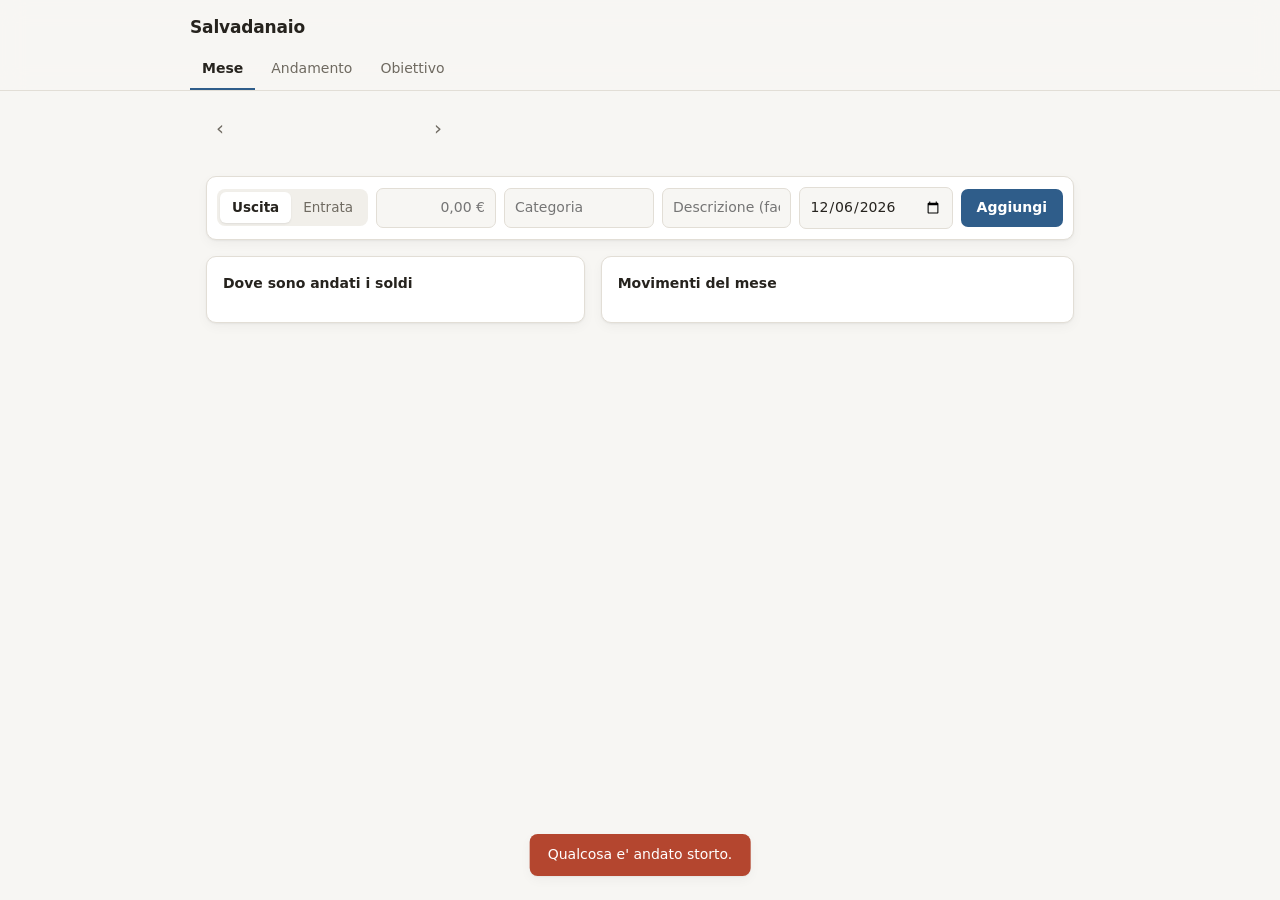
==== public/index.html @ 06306566 "Prima versione del Salvadanaio Entrate e uscite con categoria, riepilogo del mese (entrate, uscite, " ====
<!DOCTYPE html>
<html lang="it">
<head>
<meta charset="utf-8">
<meta name="viewport" content="width=device-width, initial-scale=1">
<title>Salvadanaio</title>
<link rel="stylesheet" href="stile.css">
</head>
<body>

<header class="testata">
  <div class="testata-riga">
    <h1 class="marchio">Salvadanaio</h1>
    <span id="stato-salvataggio" class="stato-salvataggio" aria-live="polite"></span>
  </div>
  <nav class="schede" role="tablist">
    <button class="scheda attiva" data-vista="mese" role="tab">Mese</button>
    <button class="scheda" data-vista="andamento" role="tab">Andamento</button>
    <button class="scheda" data-vista="obiettivo" role="tab">Obiettivo</button>
  </nav>
</header>

<main>

  <!-- MESE -->
  <section id="vista-mese" class="vista">

    <div class="navigatore-mese">
      <button id="mese-prima" class="bottone-icona" title="Mese precedente" aria-label="Mese precedente">‹</button>
      <h2 id="mese-nome" class="mese-nome"></h2>
      <button id="mese-dopo" class="bottone-icona" title="Mese successivo" aria-label="Mese successivo">›</button>
      <button id="mese-oggi" class="bottone-leggero" hidden>Torna a questo mese</button>
    </div>

    <div id="suggerimento-stipendio" class="suggerimento" hidden></div>

    <div id="riquadri-mese" class="riquadri"></div>

    <form id="form-movimento" class="riquadro aggiunta" autocomplete="off">
      <div class="interruttore" role="radiogroup" aria-label="Tipo di movimento">
        <label><input type="radio" name="tipo" value="uscita" checked><span>Uscita</span></label>
        <label><input type="radio" name="tipo" value="entrata"><span>Entrata</span></label>
      </div>
      <input name="importo" class="campo-importo" placeholder="0,00 €" inputmode="decimal" required aria-label="Importo">
      <input name="categoria" class="campo-categoria" list="elenco-categorie" placeholder="Categoria" required maxlength="60" aria-label="Categoria">
      <datalist id="elenco-categorie"></datalist>
      <input name="descrizione" class="campo-largo" placeholder="Descrizione (facoltativa)" maxlength="300" aria-label="Descrizione">
      <input name="data" type="date" class="campo-data" required aria-label="Data">
      <button type="submit" class="bottone-primario" id="bottone-salva">Aggiungi</button>
      <button type="button" class="bottone-leggero" id="bottone-annulla" hidden>Annulla</button>
    </form>

    <div class="due-colonne">
      <section class="riquadro">
        <h3 class="titolo-riquadro">Dove sono andati i soldi</h3>
        <div id="uscite-categorie"></div>
      </section>
      <section class="riquadro">
        <h3 class="titolo-riquadro">Movimenti del mese</h3>
        <div id="elenco-movimenti"></div>
      </section>
    </div>
  </section>

  <!-- ANDAMENTO -->
  <section id="vista-andamento" class="vista" hidden>
    <section class="riquadro">
      <h3 class="titolo-riquadro">Quanto e' avanzato ogni mese</h3>
      <p class="spiegazione">Entrate meno uscite. Sotto la linea, i mesi in cui hai speso piu' di quanto e' entrato.</p>
      <div id="grafico-andamento" class="grafico"></div>
    </section>
    <section class="riquadro">
      <h3 class="titolo-riquadro">Mese per mese</h3>
      <div id="tabella-andamento"></div>
    </section>
  </section>

  <!-- OBIETTIVO -->
  <section id="vista-obiettivo" class="vista" hidden>

    <section class="riquadro">
      <h3 class="titolo-riquadro">Quanto mettere da parte ogni mese</h3>
      <p class="spiegazione">Una percentuale di quello che entra. Nella vista Mese vedrai se ci sei arrivato.</p>
      <form id="form-percentuale" class="riga-modulo">
        <label class="etichetta-in-linea">
          <input name="percentuale" type="number" min="1" max="100" step="0.5" placeholder="20" class="campo-corto"> %
        </label>
        <button type="submit" class="bottone-primario">Salva</button>
        <button type="button" id="percentuale-togli" class="bottone-leggero" hidden>Togli</button>
      </form>
    </section>

    <section class="riquadro">
      <h3 class="titolo-riquadro">Un traguardo</h3>
      <div id="progresso-obiettivo"></div>
      <form id="form-obiettivo" class="modulo-obiettivo" autocomplete="off">
        <label>Per cosa<input name="nome" maxlength="100" placeholder="Fondo per gli imprevisti"></label>
        <label>Quanto<input name="importo" inputmode="decimal" placeholder="5.000,00 €" required></label>
        <label>Entro, se vuoi<input name="entro" type="date"></label>
        <label>Conta da<input name="da" type="date" required></label>
        <label>Gia' da parte quel giorno<input name="partenza" inputmode="decimal" placeholder="0,00 €"></label>
        <div class="azioni-obiettivo">
          <button type="submit" class="bottone-primario">Salva il traguardo</button>
          <button type="button" id="obiettivo-togli" class="bottone-leggero" hidden>Togli il traguardo</button>
        </div>
      </form>
      <p class="spiegazione piccola">"Conta da" e' il giorno da cui parti; "Gia' da parte" e' quello che avevi quel giorno.
        Da li' in poi si aggiunge da solo quello che avanza ogni mese.</p>
    </section>
  </section>

</main>

<div id="suggerimento-grafico" class="suggerimento-grafico" hidden></div>
<div id="avviso" class="avviso" hidden></div>

<script src="conti.js"></script>
<script src="app.js"></script>
</body>
</html>
---- public/stile.css ----
/* Salvadanaio - foglio di stile.
   Stessa famiglia del Taccuino; cambia il colore d'accento, cosi' con le due
   finestre aperte si capisce subito quale delle due stai guardando. */

:root {
  --sfondo: #f7f6f3;
  --superficie: #ffffff;
  --superficie-2: #f1efea;
  --bordo: #e2ded6;
  --testo: #26231e;
  --testo-tenue: #6f6a61;
  --accento: #2f5d8a;
  --accento-tenue: #e5edf5;
  /* Verde e rosso sono riservati ai soldi: avanzati o mancanti. */
  --positivo: #2f7d57;
  --positivo-tenue: #e3f1ea;
  --negativo: #b4462f;
  --negativo-tenue: #fbeae6;
  --barra: #6f8fb0;
  --griglia: #ebe8e2;
  --ombra: 0 1px 2px rgba(0,0,0,.05), 0 4px 12px rgba(0,0,0,.04);
  --raggio: 10px;
}

@media (prefers-color-scheme: dark) {
  :root {
    --sfondo: #16171a;
    --superficie: #1e2024;
    --superficie-2: #26292e;
    --bordo: #33373d;
    --testo: #e6e4e0;
    --testo-tenue: #9a968f;
    --accento: #7fa9d4;
    --accento-tenue: #223040;
    --positivo: #5fb98d;
    --positivo-tenue: #1f342a;
    --negativo: #e08370;
    --negativo-tenue: #3a2622;
    --barra: #7f9dbd;
    --griglia: #2a2d32;
    --ombra: 0 1px 2px rgba(0,0,0,.3), 0 4px 12px rgba(0,0,0,.25);
  }
}

* { box-sizing: border-box; }

/* Un elemento nascosto resta nascosto, qualunque "display" abbia sotto. */
[hidden] { display: none !important; }

body {
  margin: 0;
  background: var(--sfondo);
  color: var(--testo);
  font: 15px/1.55 -apple-system, BlinkMacSystemFont, "Segoe UI", system-ui, sans-serif;
  -webkit-font-smoothing: antialiased;
}

.numero { font-variant-numeric: tabular-nums; white-space: nowrap; }
.positivo { color: var(--positivo); }
.negativo { color: var(--negativo); }

/* ---------- testata ---------- */

.testata {
  position: sticky; top: 0; z-index: 20;
  background: color-mix(in srgb, var(--sfondo) 88%, transparent);
  backdrop-filter: blur(12px);
  border-bottom: 1px solid var(--bordo);
  padding: 14px 16px 0;
}

.testata-riga {
  display: flex; align-items: center; gap: 14px;
  max-width: 900px; margin: 0 auto;
}

.marchio { font-size: 17px; font-weight: 650; margin: 0; letter-spacing: -.01em; flex: 1; }

.stato-salvataggio {
  font-size: 12px; color: var(--testo-tenue); min-width: 62px; text-align: right;
  opacity: 0; transition: opacity .25s;
}
.stato-salvataggio.visibile { opacity: 1; }

.schede { display: flex; gap: 4px; max-width: 900px; margin: 10px auto 0; }

.scheda {
  border: 0; background: none; cursor: pointer;
  padding: 8px 12px; border-radius: 8px 8px 0 0;
  font: inherit; font-size: 14px; color: var(--testo-tenue);
  border-bottom: 2px solid transparent;
}
.scheda:hover { color: var(--testo); }
.scheda.attiva { color: var(--testo); font-weight: 600; border-bottom-color: var(--accento); }

/* ---------- struttura ---------- */

main { max-width: 900px; margin: 0 auto; padding: 20px 16px 80px; }

.riquadro {
  background: var(--superficie);
  border: 1px solid var(--bordo);
  border-radius: var(--raggio);
  box-shadow: var(--ombra);
  padding: 16px;
  margin-bottom: 16px;
}

.titolo-riquadro { font-size: 14px; font-weight: 600; margin: 0 0 12px; }
.spiegazione { font-size: 13px; color: var(--testo-tenue); margin: -6px 0 14px; }
.spiegazione.piccola { margin: 12px 0 0; font-size: 12.5px; }

.due-colonne { display: grid; grid-template-columns: 1fr 1.25fr; gap: 16px; align-items: start; }
.due-colonne .riquadro { margin-bottom: 0; }

.vuoto { text-align: center; color: var(--testo-tenue); padding: 28px 12px; font-size: 14px; }

/* ---------- navigatore del mese ---------- */

.navigatore-mese { display: flex; align-items: center; gap: 6px; margin-bottom: 14px; }
.mese-nome { font-size: 20px; font-weight: 650; margin: 0 4px; letter-spacing: -.01em; min-width: 170px; text-align: center; }
.navigatore-mese .bottone-icona { font-size: 20px; padding: 2px 10px; }
.navigatore-mese .bottone-leggero { margin-left: 8px; }

/* ---------- riquadri numerici ---------- */

.riquadri { display: grid; grid-template-columns: repeat(4, 1fr); gap: 12px; margin-bottom: 16px; }

.tessera {
  background: var(--superficie); border: 1px solid var(--bordo);
  border-radius: var(--raggio); box-shadow: var(--ombra);
  padding: 12px 14px;
}
.tessera-etichetta { font-size: 12.5px; color: var(--testo-tenue); }
.tessera-valore { font-size: 22px; font-weight: 650; letter-spacing: -.01em; margin-top: 2px; }
.tessera-nota { font-size: 12px; color: var(--testo-tenue); margin-top: 2px; }
.tessera-nota.positivo { color: var(--positivo); }
.tessera-nota.negativo { color: var(--negativo); }

/* ---------- moduli ---------- */

.aggiunta { display: flex; gap: 8px; padding: 10px; flex-wrap: wrap; align-items: center; }

input, select {
  border: 1px solid var(--bordo); border-radius: 7px;
  padding: 8px 10px; font: inherit; font-size: 14px;
  background: var(--sfondo); color: var(--testo);
}
input:focus, select:focus { outline: 2px solid var(--accento); outline-offset: -1px; }

.campo-importo { width: 120px; text-align: right; font-variant-numeric: tabular-nums; }
.campo-categoria { width: 150px; }
.campo-largo { flex: 1; min-width: 120px; }
.campo-corto { width: 90px; }
.aggiunta.in-modifica { outline: 2px solid var(--accento); outline-offset: -1px; }

.interruttore { display: inline-flex; background: var(--superficie-2); border-radius: 8px; padding: 3px; }
.interruttore input { position: absolute; opacity: 0; pointer-events: none; }
.interruttore span {
  display: block; padding: 5px 12px; border-radius: 6px; cursor: pointer;
  font-size: 13.5px; color: var(--testo-tenue); user-select: none;
}
.interruttore input:checked + span { background: var(--superficie); color: var(--testo); font-weight: 600; box-shadow: 0 1px 2px rgba(0,0,0,.08); }
.interruttore input[value="entrata"]:checked + span { color: var(--positivo); }
.interruttore input:focus-visible + span { outline: 2px solid var(--accento); }

.bottone-primario {
  border: 0; border-radius: 7px; cursor: pointer;
  background: var(--accento); color: #fff;
  padding: 8px 16px; font: inherit; font-size: 14px; font-weight: 550;
}
@media (prefers-color-scheme: dark) { .bottone-primario { color: #10161d; } }
.bottone-primario:hover { filter: brightness(1.08); }

.bottone-leggero {
  border: 1px solid var(--bordo); background: var(--superficie); color: var(--testo);
  border-radius: 7px; padding: 7px 12px; font: inherit; font-size: 13.5px; cursor: pointer;
}
.bottone-leggero:hover { background: var(--superficie-2); }

.bottone-icona {
  border: 0; background: none; cursor: pointer;
  color: var(--testo-tenue); font: inherit; font-size: 12.5px;
  padding: 3px 7px; border-radius: 6px;
}
.bottone-icona:hover { background: var(--superficie-2); color: var(--testo); }
.bottone-icona.pericolo:hover { background: var(--negativo-tenue); color: var(--negativo); }

.riga-modulo { display: flex; gap: 8px; align-items: center; flex-wrap: wrap; }
.etichetta-in-linea { display: inline-flex; align-items: center; gap: 6px; font-size: 15px; }

.modulo-obiettivo { display: grid; grid-template-columns: repeat(auto-fit, minmax(150px, 1fr)); gap: 10px 12px; margin-top: 14px; }
.modulo-obiettivo label { display: flex; flex-direction: column; gap: 4px; font-size: 12.5px; color: var(--testo-tenue); white-space: nowrap; }
.azioni-obiettivo { grid-column: 1 / -1; display: flex; gap: 8px; }

/* ---------- suggerimento stipendio ---------- */

.suggerimento {
  display: flex; align-items: center; gap: 12px; flex-wrap: wrap;
  background: var(--accento-tenue); border-radius: var(--raggio);
  padding: 10px 14px; margin-bottom: 16px; font-size: 14px;
}
.suggerimento span { flex: 1; min-width: 200px; }

/* ---------- uscite per categoria ---------- */

.categoria-riga { display: grid; grid-template-columns: 1fr auto; gap: 2px 10px; margin-bottom: 10px; font-size: 13.5px; }
.categoria-nome { overflow: hidden; text-overflow: ellipsis; white-space: nowrap; }
.categoria-importo { text-align: right; }
.categoria-quota { color: var(--testo-tenue); font-size: 12px; margin-left: 6px; }
.categoria-barra { grid-column: 1 / -1; height: 6px; background: var(--superficie-2); border-radius: 3px; overflow: hidden; }
.categoria-barra div { height: 100%; background: var(--barra); border-radius: 3px; }

/* ---------- elenco movimenti ---------- */

.giorno { font-size: 12px; font-weight: 600; text-transform: uppercase; letter-spacing: .04em; color: var(--testo-tenue); margin: 14px 0 4px; }
.giorno:first-child { margin-top: 0; }

.movimento { display: flex; align-items: center; gap: 10px; padding: 6px 0; border-bottom: 1px solid var(--griglia); font-size: 14px; }
.movimento:last-child { border-bottom: 0; }
.movimento-testo { flex: 1; min-width: 0; }
.movimento-descrizione { overflow: hidden; text-overflow: ellipsis; white-space: nowrap; display: block; }
.movimento-categoria { font-size: 12px; color: var(--testo-tenue); }
.movimento-importo { font-weight: 600; }
.movimento .azioni { display: flex; opacity: .35; transition: opacity .15s; }
.movimento:hover .azioni, .movimento:focus-within .azioni { opacity: 1; }

/* ---------- grafico ---------- */

.grafico { position: relative; }
.grafico svg { display: block; width: 100%; height: auto; overflow: visible; }
.grafico .asse { font-size: 11px; fill: var(--testo-tenue); }
.grafico .linea-griglia { stroke: var(--griglia); stroke-width: 1; }
.grafico .linea-zero { stroke: var(--testo-tenue); stroke-width: 1; }
.grafico .barra-pos { fill: var(--positivo); }
.grafico .barra-neg { fill: var(--negativo); }
.grafico .bersaglio { fill: transparent; cursor: default; }
.grafico .colonna:hover .barra-pos, .grafico .colonna:hover .barra-neg { filter: brightness(1.15); }
.grafico .colonna:hover .sfondo-colonna { fill: var(--superficie-2); }
.grafico .sfondo-colonna { fill: transparent; }

.suggerimento-grafico {
  position: fixed; z-index: 40; pointer-events: none;
  background: var(--superficie); border: 1px solid var(--bordo); box-shadow: var(--ombra);
  border-radius: 8px; padding: 8px 10px; font-size: 12.5px; min-width: 170px;
}
.suggerimento-grafico strong { display: block; margin-bottom: 4px; font-size: 13px; }
.suggerimento-grafico .riga { display: flex; justify-content: space-between; gap: 14px; }
.suggerimento-grafico .riga span:first-child { color: var(--testo-tenue); }

/* ---------- tabella ---------- */

.tabella { width: 100%; border-collapse: collapse; font-size: 13.5px; }
.tabella th { text-align: right; font-weight: 600; font-size: 12px; color: var(--testo-tenue); padding: 6px 8px; border-bottom: 1px solid var(--bordo); }
.tabella th:first-child, .tabella td:first-child { text-align: left; }
.tabella td { text-align: right; padding: 7px 8px; border-bottom: 1px solid var(--griglia); }
.tabella tr.corrente td { color: var(--testo-tenue); }
.tabella tr.corrente td:first-child::after { content: " (in corso)"; font-size: 11.5px; }
.tabella tfoot td { font-weight: 600; border-bottom: 0; border-top: 1px solid var(--bordo); }
.tabella-contenitore { overflow-x: auto; }

/* ---------- obiettivo ---------- */

.progresso-titolo { display: flex; justify-content: space-between; align-items: baseline; gap: 10px; flex-wrap: wrap; }
.progresso-nome { font-size: 16px; font-weight: 600; }
.progresso-cifre { font-size: 14px; }
.progresso-barra { height: 12px; background: var(--superficie-2); border-radius: 6px; overflow: hidden; margin: 8px 0 10px; }
.progresso-barra div { height: 100%; background: var(--positivo); border-radius: 6px; min-width: 2px; }
.progresso-righe { margin: 0; padding: 0; list-style: none; font-size: 14px; }
.progresso-righe li { padding: 3px 0; }

/* ---------- avviso ---------- */

.avviso {
  position: fixed; left: 50%; bottom: 24px; transform: translateX(-50%);
  background: var(--negativo); color: #fff;
  padding: 10px 18px; border-radius: 8px; font-size: 14px;
  box-shadow: var(--ombra); z-index: 50; max-width: 90vw;
}

@media (max-width: 720px) {
  .riquadri { grid-template-columns: repeat(2, 1fr); }
  .due-colonne { grid-template-columns: 1fr; }
  .campo-importo, .campo-categoria { flex: 1; width: auto; min-width: 110px; }
  .aggiunta .bottone-primario { width: 100%; }
  .mese-nome { min-width: 0; flex: 1; font-size: 18px; }
}
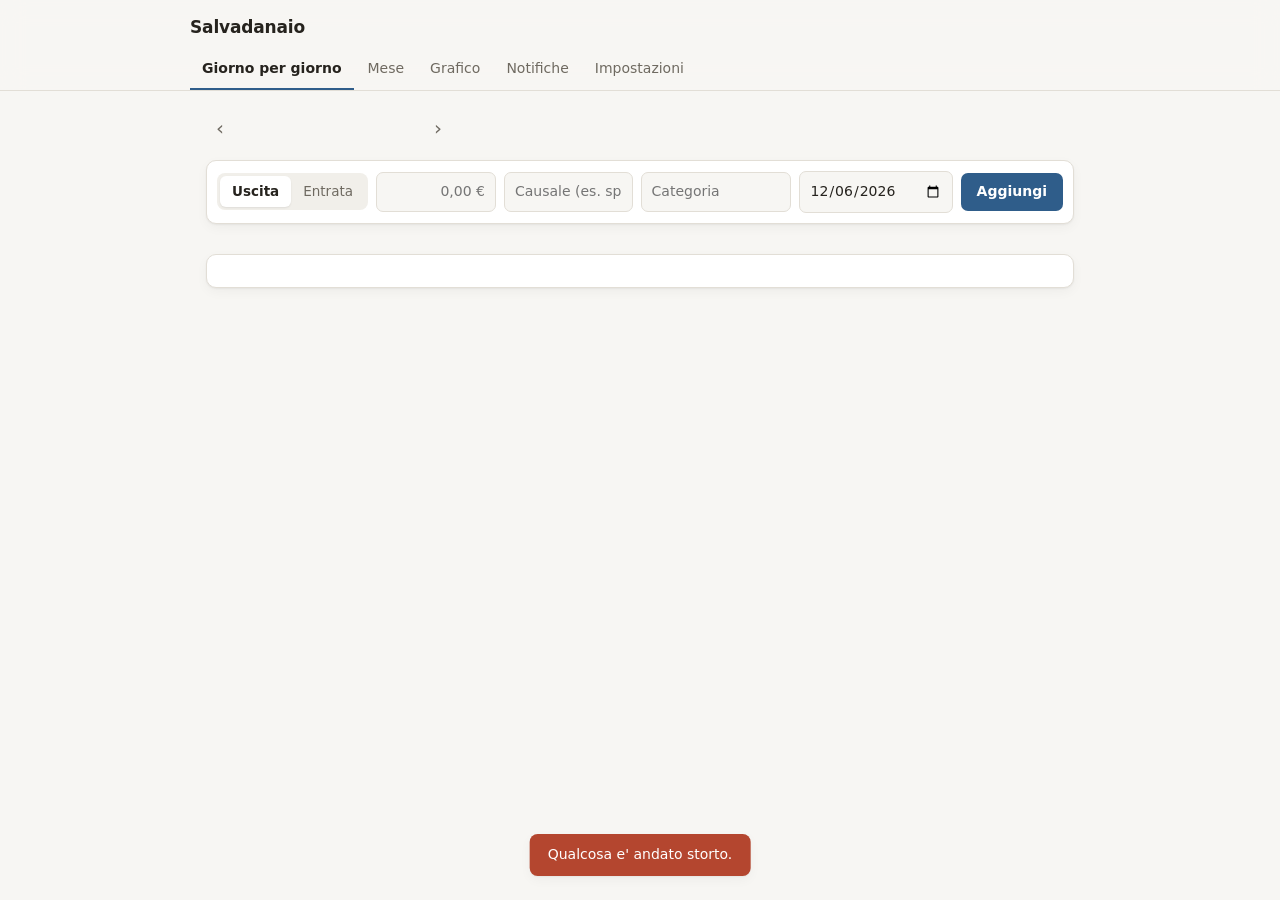
==== commit a930fce3: "Tre schermate, soglia di sicurezza e notifiche Il mese si guarda in tre schermate: Giorno per giorno" ====
--- a/public/index.html
+++ b/public/index.html
@@ -14,27 +14,30 @@
     <span id="stato-salvataggio" class="stato-salvataggio" aria-live="polite"></span>
   </div>
   <nav class="schede" role="tablist">
-    <button class="scheda attiva" data-vista="mese" role="tab">Mese</button>
-    <button class="scheda" data-vista="andamento" role="tab">Andamento</button>
-    <button class="scheda" data-vista="obiettivo" role="tab">Obiettivo</button>
+    <button class="scheda attiva" data-vista="giorni" role="tab">Giorno per giorno</button>
+    <button class="scheda" data-vista="mese" role="tab">Mese</button>
+    <button class="scheda" data-vista="grafico" role="tab">Grafico</button>
+    <button class="scheda" data-vista="notifiche" role="tab">Notifiche <span id="contatore-notifiche" class="contatore" hidden></span></button>
+    <button class="scheda" data-vista="impostazioni" role="tab">Impostazioni</button>
   </nav>
 </header>
 
 <main>
 
-  <!-- MESE -->
-  <section id="vista-mese" class="vista">
+  <!-- AVVISI A SCHERMO: compaiono quando scatta una soglia, restano finche' non li chiudi -->
+  <div id="avvisi-schermo" aria-live="assertive"></div>
 
-    <div class="navigatore-mese">
-      <button id="mese-prima" class="bottone-icona" title="Mese precedente" aria-label="Mese precedente">‹</button>
-      <h2 id="mese-nome" class="mese-nome"></h2>
-      <button id="mese-dopo" class="bottone-icona" title="Mese successivo" aria-label="Mese successivo">›</button>
-      <button id="mese-oggi" class="bottone-leggero" hidden>Torna a questo mese</button>
-    </div>
+  <div id="navigatore-mese" class="navigatore-mese">
+    <button id="mese-prima" class="bottone-icona" title="Mese precedente" aria-label="Mese precedente">‹</button>
+    <h2 id="mese-nome" class="mese-nome"></h2>
+    <button id="mese-dopo" class="bottone-icona" title="Mese successivo" aria-label="Mese successivo">›</button>
+    <button id="mese-oggi" class="bottone-leggero" hidden>Torna a questo mese</button>
+  </div>
+
+  <!-- 1. GIORNO PER GIORNO -->
+  <section id="vista-giorni" class="vista">
 
     <div id="suggerimento-stipendio" class="suggerimento" hidden></div>
-
-    <div id="riquadri-mese" class="riquadri"></div>
 
     <form id="form-movimento" class="riquadro aggiunta" autocomplete="off">
       <div class="interruttore" role="radiogroup" aria-label="Tipo di movimento">
@@ -42,45 +45,80 @@
         <label><input type="radio" name="tipo" value="entrata"><span>Entrata</span></label>
       </div>
       <input name="importo" class="campo-importo" placeholder="0,00 €" inputmode="decimal" required aria-label="Importo">
+      <input name="descrizione" class="campo-largo" placeholder="Causale (es. spesa Esselunga)" maxlength="300" aria-label="Causale">
       <input name="categoria" class="campo-categoria" list="elenco-categorie" placeholder="Categoria" required maxlength="60" aria-label="Categoria">
       <datalist id="elenco-categorie"></datalist>
-      <input name="descrizione" class="campo-largo" placeholder="Descrizione (facoltativa)" maxlength="300" aria-label="Descrizione">
       <input name="data" type="date" class="campo-data" required aria-label="Data">
       <button type="submit" class="bottone-primario" id="bottone-salva">Aggiungi</button>
       <button type="button" class="bottone-leggero" id="bottone-annulla" hidden>Annulla</button>
     </form>
 
+    <div id="riga-sintesi" class="riga-sintesi"></div>
+
+    <section class="riquadro">
+      <div id="elenco-giorni"></div>
+    </section>
+  </section>
+
+  <!-- 2. MESE -->
+  <section id="vista-mese" class="vista" hidden>
+    <div id="riquadri-mese" class="riquadri"></div>
+    <section id="riquadro-soglia" class="riquadro"></section>
     <div class="due-colonne">
       <section class="riquadro">
         <h3 class="titolo-riquadro">Dove sono andati i soldi</h3>
         <div id="uscite-categorie"></div>
       </section>
       <section class="riquadro">
-        <h3 class="titolo-riquadro">Movimenti del mese</h3>
-        <div id="elenco-movimenti"></div>
+        <h3 class="titolo-riquadro">Cosa e' entrato</h3>
+        <div id="elenco-entrate"></div>
       </section>
     </div>
+    <section id="riquadro-traguardo" class="riquadro"></section>
   </section>
 
-  <!-- ANDAMENTO -->
-  <section id="vista-andamento" class="vista" hidden>
+  <!-- 3. GRAFICO -->
+  <section id="vista-grafico" class="vista" hidden>
     <section class="riquadro">
-      <h3 class="titolo-riquadro">Quanto e' avanzato ogni mese</h3>
-      <p class="spiegazione">Entrate meno uscite. Sotto la linea, i mesi in cui hai speso piu' di quanto e' entrato.</p>
-      <div id="grafico-andamento" class="grafico"></div>
+      <div id="titolone" class="titolone"></div>
+      <div id="grafico-mese" class="grafico"></div>
+      <div id="legenda-mese" class="legenda"></div>
     </section>
     <section class="riquadro">
-      <h3 class="titolo-riquadro">Mese per mese</h3>
+      <h3 class="titolo-riquadro">I mesi a confronto</h3>
+      <p class="spiegazione">Quanto e' avanzato ogni mese. Sotto la linea, i mesi in cui hai speso piu' di quanto e' entrato.</p>
+      <div id="grafico-andamento" class="grafico"></div>
       <div id="tabella-andamento"></div>
     </section>
   </section>
 
-  <!-- OBIETTIVO -->
-  <section id="vista-obiettivo" class="vista" hidden>
+  <!-- NOTIFICHE -->
+  <section id="vista-notifiche" class="vista" hidden>
+    <div class="intestazione-vista">
+      <h2 class="titolo-vista">Notifiche</h2>
+      <button id="segna-lette" class="bottone-leggero" hidden>Segna tutte come lette</button>
+    </div>
+    <div id="elenco-notifiche"></div>
+  </section>
+
+  <!-- IMPOSTAZIONI -->
+  <section id="vista-impostazioni" class="vista" hidden>
+
+    <section class="riquadro">
+      <h3 class="titolo-riquadro">Soglia di sicurezza</h3>
+      <p class="spiegazione">Fino a questa cifra di uscite nel mese non ti disturbo. Quando la superi, compare un avviso
+        e lo ritrovi fra le notifiche. Ti avviso anche se il mese va in rosso, cioe' se spendi piu' di quanto entra.</p>
+      <form id="form-soglia" class="riga-modulo" autocomplete="off">
+        <input name="soglia" inputmode="decimal" placeholder="1.600,00 €" class="campo-importo" aria-label="Soglia">
+        <button type="submit" class="bottone-primario">Salva</button>
+        <button type="button" id="soglia-togli" class="bottone-leggero" hidden>Togli</button>
+      </form>
+      <p id="soglia-consiglio" class="spiegazione piccola"></p>
+    </section>
 
     <section class="riquadro">
       <h3 class="titolo-riquadro">Quanto mettere da parte ogni mese</h3>
-      <p class="spiegazione">Una percentuale di quello che entra. Nella vista Mese vedrai se ci sei arrivato.</p>
+      <p class="spiegazione">Una percentuale di quello che entra. Nella schermata Mese vedrai se ci sei arrivato.</p>
       <form id="form-percentuale" class="riga-modulo">
         <label class="etichetta-in-linea">
           <input name="percentuale" type="number" min="1" max="100" step="0.5" placeholder="20" class="campo-corto"> %
@@ -92,7 +130,7 @@
 
     <section class="riquadro">
       <h3 class="titolo-riquadro">Un traguardo</h3>
-      <div id="progresso-obiettivo"></div>
+      <p class="spiegazione">Una cifra da raggiungere. A che punto sei lo vedi nella schermata Mese.</p>
       <form id="form-obiettivo" class="modulo-obiettivo" autocomplete="off">
         <label>Per cosa<input name="nome" maxlength="100" placeholder="Fondo per gli imprevisti"></label>
         <label>Quanto<input name="importo" inputmode="decimal" placeholder="5.000,00 €" required></label>
--- a/public/stile.css
+++ b/public/stile.css
@@ -20,6 +20,13 @@
   --griglia: #ebe8e2;
   --ombra: 0 1px 2px rgba(0,0,0,.05), 0 4px 12px rgba(0,0,0,.04);
   --raggio: 10px;
+  /* Le tre linee del grafico del mese: tre tinte ben distinguibili anche da
+     chi confonde i colori (verificate con lo strumento apposito). */
+  --serie-uscite: #2a78d6;
+  --serie-soglia: #eb6834;
+  --serie-entrate: #1baf7a;
+  --avviso-soglia: #b5531f;
+  --avviso-soglia-tenue: #fcece3;
 }
 
 @media (prefers-color-scheme: dark) {
@@ -39,6 +46,11 @@
     --barra: #7f9dbd;
     --griglia: #2a2d32;
     --ombra: 0 1px 2px rgba(0,0,0,.3), 0 4px 12px rgba(0,0,0,.25);
+    --serie-uscite: #3987e5;
+    --serie-soglia: #d95926;
+    --serie-entrate: #199e70;
+    --avviso-soglia: #f0976a;
+    --avviso-soglia-tenue: #3a2519;
   }
 }
 
@@ -82,13 +94,15 @@
 }
 .stato-salvataggio.visibile { opacity: 1; }
 
-.schede { display: flex; gap: 4px; max-width: 900px; margin: 10px auto 0; }
+.schede { display: flex; gap: 2px; max-width: 900px; margin: 10px auto 0; overflow-x: auto; scrollbar-width: none; }
+.schede::-webkit-scrollbar { display: none; }
 
 .scheda {
   border: 0; background: none; cursor: pointer;
   padding: 8px 12px; border-radius: 8px 8px 0 0;
   font: inherit; font-size: 14px; color: var(--testo-tenue);
   border-bottom: 2px solid transparent;
+  white-space: nowrap;
 }
 .scheda:hover { color: var(--testo); }
 .scheda.attiva { color: var(--testo); font-weight: 600; border-bottom-color: var(--accento); }
@@ -213,13 +227,22 @@
 
 /* ---------- elenco movimenti ---------- */
 
-.giorno { font-size: 12px; font-weight: 600; text-transform: uppercase; letter-spacing: .04em; color: var(--testo-tenue); margin: 14px 0 4px; }
-.giorno:first-child { margin-top: 0; }
+.giorno + .giorno { margin-top: 18px; }
+.giorno-testa {
+  display: flex; justify-content: space-between; align-items: baseline; gap: 10px; flex-wrap: wrap;
+  padding-bottom: 6px; border-bottom: 1px solid var(--bordo); margin-bottom: 2px;
+}
+.giorno-data { font-size: 12px; font-weight: 600; text-transform: uppercase; letter-spacing: .04em; color: var(--testo-tenue); }
+.giorno-totale { font-size: 13px; color: var(--testo-tenue); }
+.giorno-totale strong { color: var(--testo); font-weight: 600; }
+.giorno-totale .positivo strong { color: var(--positivo); }
 
 .movimento { display: flex; align-items: center; gap: 10px; padding: 6px 0; border-bottom: 1px solid var(--griglia); font-size: 14px; }
 .movimento:last-child { border-bottom: 0; }
 .movimento-testo { flex: 1; min-width: 0; }
-.movimento-descrizione { overflow: hidden; text-overflow: ellipsis; white-space: nowrap; display: block; }
+.movimento-causale { overflow: hidden; text-overflow: ellipsis; white-space: nowrap; display: block; }
+.movimento.atteso { color: var(--testo-tenue); font-style: italic; }
+.movimento.atteso .movimento-importo { font-weight: 400; }
 .movimento-categoria { font-size: 12px; color: var(--testo-tenue); }
 .movimento-importo { font-weight: 600; }
 .movimento .azioni { display: flex; opacity: .35; transition: opacity .15s; }
@@ -252,7 +275,7 @@
 
 .tabella { width: 100%; border-collapse: collapse; font-size: 13.5px; }
 .tabella th { text-align: right; font-weight: 600; font-size: 12px; color: var(--testo-tenue); padding: 6px 8px; border-bottom: 1px solid var(--bordo); }
-.tabella th:first-child, .tabella td:first-child { text-align: left; }
+.tabella th:first-child, .tabella td:first-child { text-align: left; white-space: nowrap; }
 .tabella td { text-align: right; padding: 7px 8px; border-bottom: 1px solid var(--griglia); }
 .tabella tr.corrente td { color: var(--testo-tenue); }
 .tabella tr.corrente td:first-child::after { content: " (in corso)"; font-size: 11.5px; }
@@ -261,9 +284,6 @@
 
 /* ---------- obiettivo ---------- */
 
-.progresso-titolo { display: flex; justify-content: space-between; align-items: baseline; gap: 10px; flex-wrap: wrap; }
-.progresso-nome { font-size: 16px; font-weight: 600; }
-.progresso-cifre { font-size: 14px; }
 .progresso-barra { height: 12px; background: var(--superficie-2); border-radius: 6px; overflow: hidden; margin: 8px 0 10px; }
 .progresso-barra div { height: 100%; background: var(--positivo); border-radius: 6px; min-width: 2px; }
 .progresso-righe { margin: 0; padding: 0; list-style: none; font-size: 14px; }
@@ -285,3 +305,95 @@
   .aggiunta .bottone-primario { width: 100%; }
   .mese-nome { min-width: 0; flex: 1; font-size: 18px; }
 }
+
+/* ---------- 0.1: riga di sintesi, soglia, titoli ---------- */
+
+.riga-sintesi { display: flex; flex-wrap: wrap; align-items: baseline; gap: 4px 0; margin: 14px 2px; font-size: 14px; color: var(--testo-tenue); }
+.riga-sintesi strong { color: var(--testo); }
+.separatore { margin: 0 10px; opacity: .5; }
+.segnale-soglia, .segnale-soglia strong { color: var(--avviso-soglia); font-weight: 600; }
+
+.riga-titolo { display: flex; justify-content: space-between; align-items: baseline; gap: 10px; flex-wrap: wrap; margin-bottom: 10px; }
+.riga-titolo .titolo-riquadro { margin: 0; }
+.riga-titolo > .numero { font-size: 14px; }
+
+.barra-soglia { height: 12px; background: var(--superficie-2); border-radius: 6px; overflow: hidden; }
+.barra-soglia div { height: 100%; background: var(--serie-uscite); border-radius: 6px; min-width: 2px; }
+.barra-soglia.superata div { background: var(--serie-soglia); }
+.nota-soglia { margin: 8px 0 0; font-size: 14px; }
+
+.intestazione-vista { display: flex; justify-content: space-between; align-items: center; gap: 10px; margin-bottom: 14px; }
+.titolo-vista { font-size: 20px; font-weight: 650; margin: 0; letter-spacing: -.01em; }
+
+.collegamento {
+  border: 0; background: none; padding: 0; cursor: pointer;
+  font: inherit; font-size: 13px; color: var(--accento); text-decoration: underline; text-underline-offset: 2px;
+}
+
+/* ---------- contatore delle notifiche ---------- */
+
+.contatore {
+  display: inline-block; min-width: 18px; padding: 0 5px; margin-left: 4px;
+  border-radius: 999px; background: var(--serie-soglia); color: #fff;
+  font-size: 11px; font-weight: 700; line-height: 18px; text-align: center;
+}
+
+/* ---------- avvisi a schermo e notifiche ---------- */
+
+#avvisi-schermo:not(:empty) { margin-bottom: 16px; display: flex; flex-direction: column; gap: 8px; align-items: flex-start; }
+
+.avviso-schermo, .notifica {
+  display: flex; gap: 12px; align-items: flex-start; width: 100%;
+  border-radius: var(--raggio); padding: 12px 14px;
+  border: 1px solid var(--bordo); border-left-width: 4px;
+  background: var(--superficie);
+}
+.avviso-schermo { box-shadow: var(--ombra); align-items: center; }
+.avviso-schermo.tipo-soglia { background: var(--avviso-soglia-tenue); border-color: var(--avviso-soglia); }
+.avviso-schermo.tipo-rosso { background: var(--negativo-tenue); border-color: var(--negativo); }
+.notifica.tipo-soglia { border-left-color: var(--avviso-soglia); }
+.notifica.tipo-rosso { border-left-color: var(--negativo); }
+.notifica + .notifica { margin-top: 8px; }
+.notifica.letta { border-left-color: var(--bordo); opacity: .75; }
+.notifica.letta .avviso-icona { color: var(--testo-tenue); }
+
+.avviso-icona { font-size: 18px; line-height: 1.3; width: 20px; text-align: center; flex: none; }
+.tipo-soglia .avviso-icona { color: var(--avviso-soglia); }
+.tipo-rosso .avviso-icona { color: var(--negativo); }
+
+.avviso-testo { flex: 1; min-width: 0; font-size: 14px; }
+.avviso-testo strong { display: block; }
+
+.notifica-corpo { flex: 1; min-width: 0; font-size: 14px; }
+.notifica-testa { display: flex; justify-content: space-between; gap: 10px; flex-wrap: wrap; margin-bottom: 2px; }
+.notifica-quando { font-size: 12px; color: var(--testo-tenue); }
+.notifica-azioni { display: flex; gap: 16px; margin-top: 6px; }
+
+/* ---------- grafico del mese ---------- */
+
+.titolone { margin-bottom: 14px; }
+.titolone-frase { font-size: 15px; color: var(--testo-tenue); }
+.titolone-numero { font-size: 34px; font-weight: 700; letter-spacing: -.02em; line-height: 1.2; }
+.titolone-note { font-size: 13.5px; color: var(--testo-tenue); margin-top: 4px; }
+.titolone-note strong { color: var(--testo); }
+
+.grafico .linea-entrate, .grafico .linea-uscite { fill: none; stroke-width: 2; stroke-linejoin: round; stroke-linecap: round; }
+.linea-entrate { stroke: var(--serie-entrate); fill: none; stroke-width: 2; }
+.linea-uscite { stroke: var(--serie-uscite); fill: none; stroke-width: 2; }
+.linea-soglia { stroke: var(--serie-soglia); stroke-width: 2; stroke-dasharray: 6 4; }
+.linea-previste { stroke: var(--serie-entrate); stroke-width: 1.5; stroke-dasharray: 2 4; }
+.punto-entrate { fill: var(--serie-entrate); stroke: var(--superficie); stroke-width: 2; }
+.punto-uscite { fill: var(--serie-uscite); stroke: var(--superficie); stroke-width: 2; }
+.punto-superamento { fill: var(--superficie); stroke: var(--serie-soglia); stroke-width: 2.5; }
+.area-pos { fill: var(--serie-entrate); opacity: .10; }
+.area-neg { fill: var(--negativo); opacity: .14; }
+.etichetta-linea { font-size: 12px; font-weight: 600; fill: var(--testo); }
+.nota-grafico { font-size: 11.5px; fill: var(--testo-tenue); paint-order: stroke; stroke: var(--superficie); stroke-width: 4px; }
+.mirino { stroke: var(--testo-tenue); stroke-width: 1; stroke-dasharray: 3 3; }
+
+.legenda { display: flex; flex-wrap: wrap; gap: 6px 18px; margin-top: 10px; font-size: 12.5px; color: var(--testo-tenue); }
+.voce-legenda { display: inline-flex; align-items: center; gap: 6px; }
+
+.grafico .colonna { cursor: pointer; }
+.grafico .colonna.scelta .sfondo-colonna { fill: var(--accento-tenue); }
+#grafico-andamento { margin-bottom: 14px; }
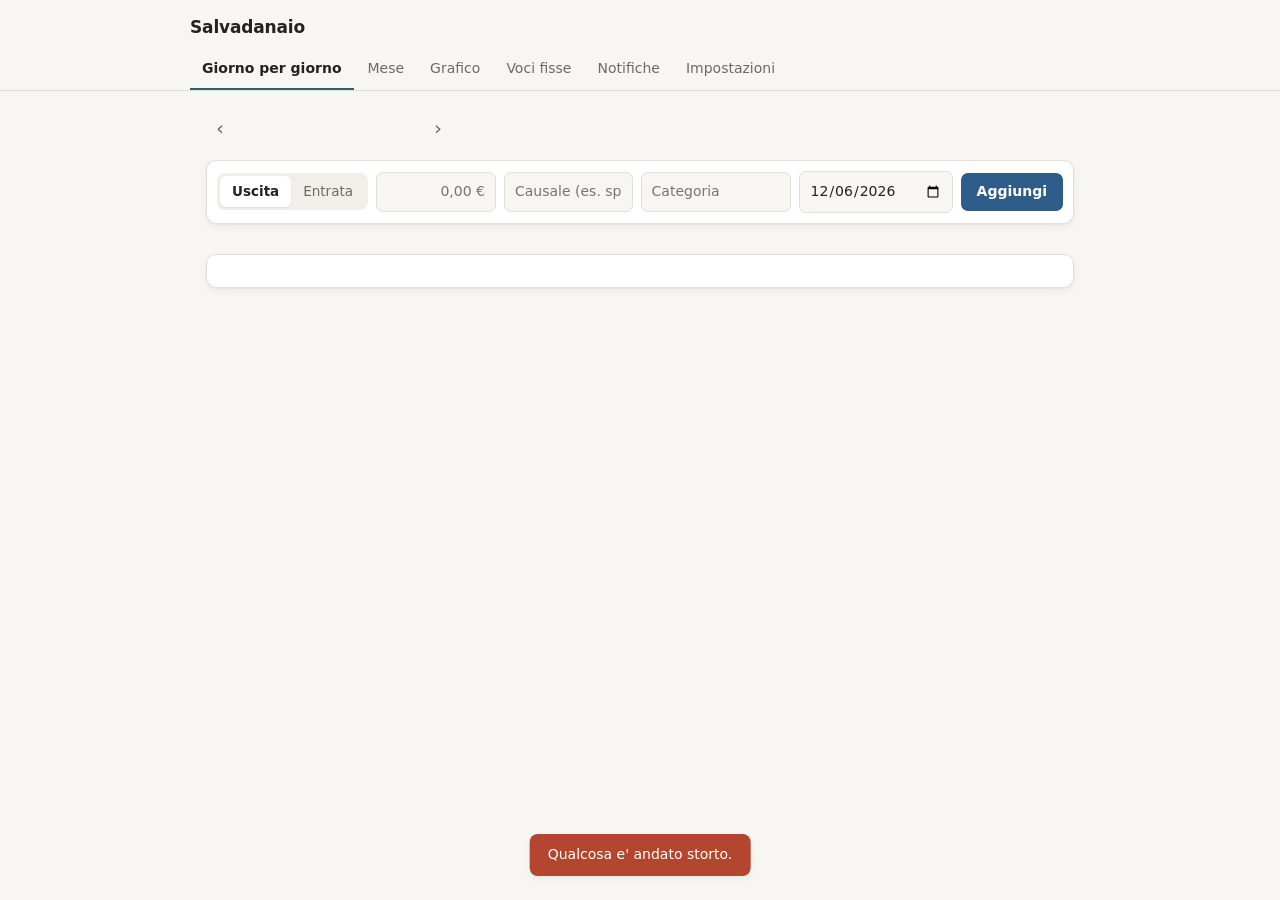
==== commit 391d9e74: "Voci fisse: stipendio, affitto e abbonamenti una volta sola Nuova scheda Voci fisse: entrate e spese" ====
--- a/public/index.html
+++ b/public/index.html
@@ -17,6 +17,7 @@
     <button class="scheda attiva" data-vista="giorni" role="tab">Giorno per giorno</button>
     <button class="scheda" data-vista="mese" role="tab">Mese</button>
     <button class="scheda" data-vista="grafico" role="tab">Grafico</button>
+    <button class="scheda" data-vista="fisse" role="tab">Voci fisse</button>
     <button class="scheda" data-vista="notifiche" role="tab">Notifiche <span id="contatore-notifiche" class="contatore" hidden></span></button>
     <button class="scheda" data-vista="impostazioni" role="tab">Impostazioni</button>
   </nav>
@@ -54,6 +55,7 @@
     </form>
 
     <div id="riga-sintesi" class="riga-sintesi"></div>
+    <div id="in-arrivo" class="in-arrivo"></div>
 
     <section class="riquadro">
       <div id="elenco-giorni"></div>
@@ -63,6 +65,7 @@
   <!-- 2. MESE -->
   <section id="vista-mese" class="vista" hidden>
     <div id="riquadri-mese" class="riquadri"></div>
+    <section id="riquadro-conto" class="riquadro"></section>
     <section id="riquadro-soglia" class="riquadro"></section>
     <div class="due-colonne">
       <section class="riquadro">
@@ -90,6 +93,49 @@
       <div id="grafico-andamento" class="grafico"></div>
       <div id="tabella-andamento"></div>
     </section>
+  </section>
+
+  <!-- VOCI FISSE -->
+  <section id="vista-fisse" class="vista" hidden>
+    <div class="intestazione-vista">
+      <h2 class="titolo-vista">Voci fisse</h2>
+    </div>
+    <p class="spiegazione">Quello che torna uguale ogni mese: lo stipendio, l'affitto, gli abbonamenti.
+      Nel suo giorno ogni voce entra da sola fra i movimenti del mese, senza che tu la scriva.</p>
+
+    <section id="conto-fisse" class="riquadro"></section>
+
+    <form id="form-voce" class="riquadro aggiunta" autocomplete="off">
+      <div class="interruttore" role="radiogroup" aria-label="Tipo di voce">
+        <label><input type="radio" name="tipo" value="uscita" checked><span>Spesa</span></label>
+        <label><input type="radio" name="tipo" value="entrata"><span>Entrata</span></label>
+      </div>
+      <input name="importo" class="campo-importo" placeholder="0,00 €" inputmode="decimal" required aria-label="Importo">
+      <input name="nome" class="campo-largo" placeholder="Nome (es. Affitto, Netflix)" maxlength="100" required aria-label="Nome">
+      <input name="categoria" class="campo-categoria" list="elenco-categorie-fisse" placeholder="Categoria" required maxlength="60" aria-label="Categoria">
+      <datalist id="elenco-categorie-fisse"></datalist>
+      <label class="etichetta-in-linea piccola">il giorno
+        <input name="giorno" type="number" min="1" max="31" required class="campo-giorno" aria-label="Giorno del mese"></label>
+      <select name="da" class="campo-da" aria-label="Da quando">
+        <option value="questo">da questo mese</option>
+        <option value="prossimo">dal mese prossimo</option>
+      </select>
+      <button type="submit" class="bottone-primario" id="bottone-salva-voce">Aggiungi</button>
+      <button type="button" class="bottone-leggero" id="bottone-annulla-voce" hidden>Annulla</button>
+    </form>
+    <p id="nota-voce" class="spiegazione piccola nota-modulo">Se questo mese l'hai gia' segnata a mano, la riconosco (stesso importo e categoria) e non la raddoppio.
+      Giorni 29, 30 e 31: nei mesi piu' corti vale l'ultimo giorno.</p>
+
+    <div class="due-colonne uguali">
+      <section class="riquadro">
+        <h3 class="titolo-riquadro">Entrate fisse</h3>
+        <div id="elenco-fisse-entrate"></div>
+      </section>
+      <section class="riquadro">
+        <h3 class="titolo-riquadro">Spese fisse</h3>
+        <div id="elenco-fisse-uscite"></div>
+      </section>
+    </div>
   </section>
 
   <!-- NOTIFICHE -->
--- a/public/stile.css
+++ b/public/stile.css
@@ -397,3 +397,41 @@
 .grafico .colonna { cursor: pointer; }
 .grafico .colonna.scelta .sfondo-colonna { fill: var(--accento-tenue); }
 #grafico-andamento { margin-bottom: 14px; }
+
+/* ---------- 0.2: voci fisse e conto del mese ---------- */
+
+.pillola-fissa {
+  display: inline-block; vertical-align: 1px; margin-left: 6px;
+  border-radius: 999px; padding: 0 7px; font-size: 11px; font-weight: 600;
+  background: var(--accento-tenue); color: var(--accento);
+}
+
+.in-arrivo { display: flex; flex-wrap: wrap; gap: 4px 14px; margin: -6px 2px 14px; font-size: 13px; color: var(--testo-tenue); }
+.in-arrivo:empty { display: none; }
+.in-arrivo-titolo { font-weight: 600; }
+.in-arrivo-voce .numero { color: var(--testo); }
+.in-arrivo-voce .numero.positivo { color: var(--positivo); }
+
+.conto { max-width: 460px; font-size: 14.5px; }
+.conto-riga { display: flex; justify-content: space-between; align-items: baseline; gap: 12px; padding: 5px 0; }
+.conto-riga > span:first-child { display: flex; flex-direction: column; }
+.conto-nota { font-size: 12px; color: var(--testo-tenue); }
+.conto-parziale { border-top: 1px solid var(--bordo); font-weight: 600; margin-bottom: 4px; }
+.conto-totale { border-top: 2px solid var(--testo); font-weight: 700; font-size: 17px; margin-top: 2px; padding-top: 8px; }
+.conto-totale > span:first-child { color: var(--testo); }
+
+.campo-giorno { width: 64px; }
+.etichetta-in-linea.piccola { font-size: 13px; color: var(--testo-tenue); }
+.campo-da { max-width: 170px; }
+.nota-modulo { margin: -8px 2px 16px; }
+#form-voce { margin-bottom: 16px; }
+.due-colonne.uguali { grid-template-columns: 1fr 1fr; }
+
+.avviso.informazione { background: var(--accento); }
+@media (prefers-color-scheme: dark) { .avviso.informazione { color: #10161d; } }
+
+@media (max-width: 720px) {
+  .due-colonne.uguali { grid-template-columns: 1fr; }
+  .campo-da { max-width: none; flex: 1; }
+}
+#vista-fisse .due-colonne { margin-top: 12px; }
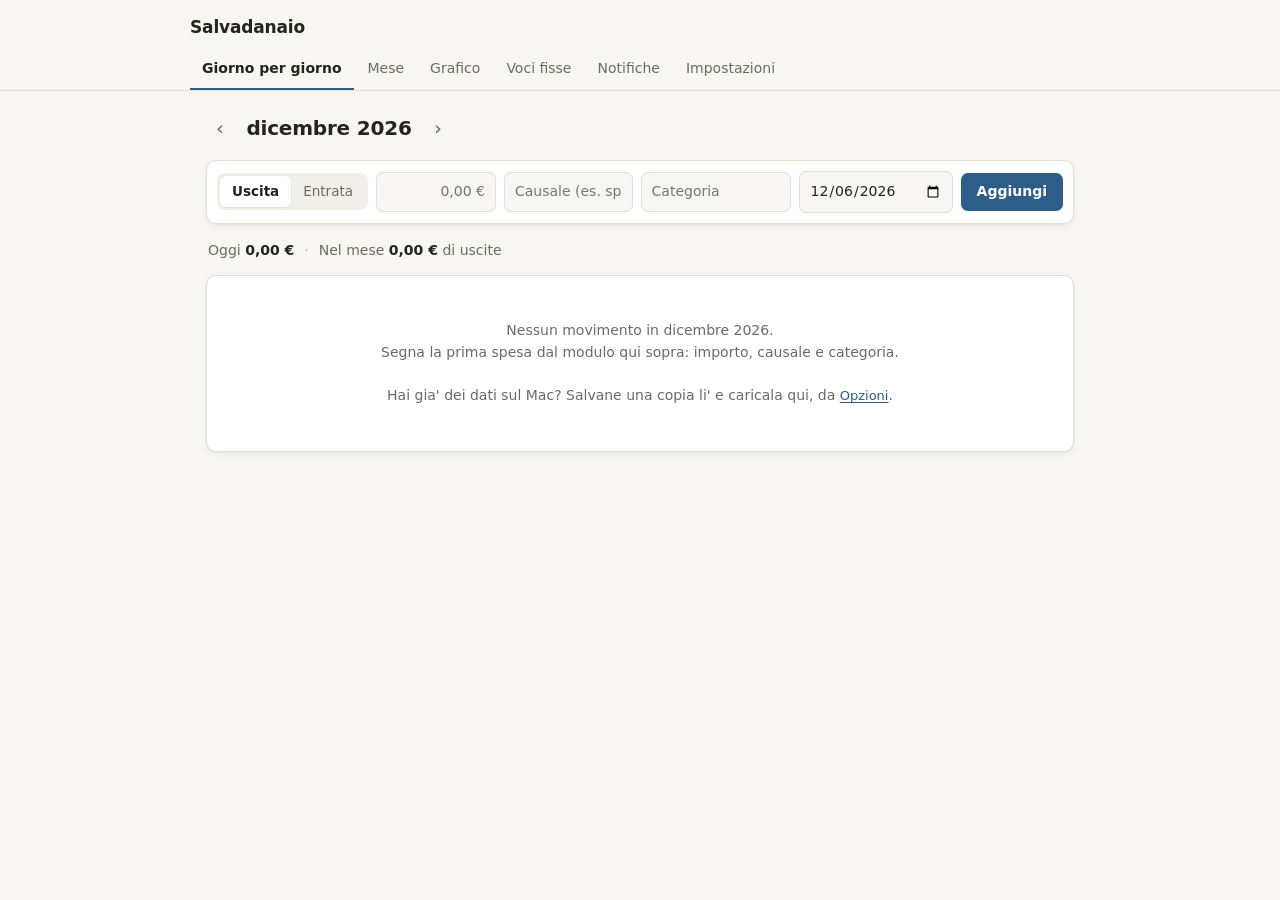
==== commit c7797112: "Il Salvadanaio sull'iPhone La stessa pagina ora gira anche da sola, come web app sulla schermata Hom" ====
--- a/public/index.html
+++ b/public/index.html
@@ -2,8 +2,18 @@
 <html lang="it">
 <head>
 <meta charset="utf-8">
-<meta name="viewport" content="width=device-width, initial-scale=1">
+<meta name="viewport" content="width=device-width, initial-scale=1, viewport-fit=cover">
 <title>Salvadanaio</title>
+<!-- Per l'iPhone: icona, nome e aspetto quando e' aggiunta alla schermata Home -->
+<link rel="manifest" href="manifest.webmanifest">
+<link rel="icon" type="image/png" sizes="192x192" href="icone/icona-192.png">
+<link rel="apple-touch-icon" href="icone/icona-180.png">
+<meta name="apple-mobile-web-app-capable" content="yes">
+<meta name="mobile-web-app-capable" content="yes">
+<meta name="apple-mobile-web-app-title" content="Salvadanaio">
+<meta name="apple-mobile-web-app-status-bar-style" content="default">
+<meta name="theme-color" content="#f7f6f3" media="(prefers-color-scheme: light)">
+<meta name="theme-color" content="#16171a" media="(prefers-color-scheme: dark)">
 <link rel="stylesheet" href="stile.css">
 </head>
 <body>
@@ -14,16 +24,19 @@
     <span id="stato-salvataggio" class="stato-salvataggio" aria-live="polite"></span>
   </div>
   <nav class="schede" role="tablist">
-    <button class="scheda attiva" data-vista="giorni" role="tab">Giorno per giorno</button>
+    <button class="scheda attiva" data-vista="giorni" role="tab"><span class="lungo">Giorno per giorno</span><span class="corto">Giorni</span></button>
     <button class="scheda" data-vista="mese" role="tab">Mese</button>
     <button class="scheda" data-vista="grafico" role="tab">Grafico</button>
-    <button class="scheda" data-vista="fisse" role="tab">Voci fisse</button>
-    <button class="scheda" data-vista="notifiche" role="tab">Notifiche <span id="contatore-notifiche" class="contatore" hidden></span></button>
-    <button class="scheda" data-vista="impostazioni" role="tab">Impostazioni</button>
+    <button class="scheda" data-vista="fisse" role="tab"><span class="lungo">Voci fisse</span><span class="corto">Fisse</span></button>
+    <button class="scheda" data-vista="notifiche" role="tab"><span class="lungo">Notifiche</span><span class="corto">Avvisi</span> <span id="contatore-notifiche" class="contatore" hidden></span></button>
+    <button class="scheda" data-vista="impostazioni" role="tab"><span class="lungo">Impostazioni</span><span class="corto">Opzioni</span></button>
   </nav>
 </header>
 
 <main>
+
+  <!-- Sull'iPhone, aperta in Safari: come installarla -->
+  <div id="installa" class="suggerimento installa" hidden></div>
 
   <!-- AVVISI A SCHERMO: compaiono quando scatta una soglia, restano finche' non li chiudi -->
   <div id="avvisi-schermo" aria-live="assertive"></div>
@@ -39,6 +52,7 @@
   <section id="vista-giorni" class="vista">
 
     <div id="suggerimento-stipendio" class="suggerimento" hidden></div>
+    <div id="promemoria-copia" class="promemoria-copia" hidden></div>
 
     <form id="form-movimento" class="riquadro aggiunta" autocomplete="off">
       <div class="interruttore" role="radiogroup" aria-label="Tipo di movimento">
@@ -151,6 +165,17 @@
   <section id="vista-impostazioni" class="vista" hidden>
 
     <section class="riquadro">
+      <h3 class="titolo-riquadro">Copia di sicurezza</h3>
+      <p id="dove-sono-i-dati" class="spiegazione"></p>
+      <div class="riga-modulo">
+        <button type="button" id="salva-copia" class="bottone-primario">Salva una copia</button>
+        <button type="button" id="carica-copia" class="bottone-leggero">Carica una copia</button>
+        <input type="file" id="file-copia" accept=".json,application/json" hidden>
+      </div>
+      <p id="ultima-copia" class="spiegazione piccola"></p>
+    </section>
+
+    <section class="riquadro">
       <h3 class="titolo-riquadro">Soglia di sicurezza</h3>
       <p class="spiegazione">Fino a questa cifra di uscite nel mese non ti disturbo. Quando la superi, compare un avviso
         e lo ritrovi fra le notifiche. Ti avviso anche se il mese va in rosso, cioe' se spendi piu' di quanto entra.</p>
@@ -199,6 +224,8 @@
 <div id="avviso" class="avviso" hidden></div>
 
 <script src="conti.js"></script>
+<script src="archivio.js"></script>
+<script src="memoria.js"></script>
 <script src="app.js"></script>
 </body>
 </html>
--- a/public/stile.css
+++ b/public/stile.css
@@ -296,6 +296,7 @@
   background: var(--negativo); color: #fff;
   padding: 10px 18px; border-radius: 8px; font-size: 14px;
   box-shadow: var(--ombra); z-index: 50; max-width: 90vw;
+  pointer-events: none; /* un messaggio non deve coprire i tocchi */
 }
 
 @media (max-width: 720px) {
@@ -435,3 +436,65 @@
   .campo-da { max-width: none; flex: 1; }
 }
 #vista-fisse .due-colonne { margin-top: 12px; }
+
+/* ---------- 0.3: iPhone ---------- */
+
+.scheda .corto { display: none; }
+
+.promemoria-copia {
+  display: flex; flex-wrap: wrap; gap: 4px 12px; align-items: baseline;
+  margin: 0 2px 14px; font-size: 13.5px; color: var(--avviso-soglia);
+}
+.promemoria-copia[hidden] { display: none; }
+
+.installa { background: var(--avviso-soglia-tenue); }
+.icona-condividi { display: inline-block; vertical-align: -3px; margin: 0 2px; color: var(--accento); }
+
+/* Aperta dalla Home, la pagina arriva sotto l'orologio e sopra la barra in
+   basso: le "zone sicure" dicono quanto spazio lasciare. */
+.testata { padding-top: calc(14px + env(safe-area-inset-top)); }
+main {
+  padding-left: calc(16px + env(safe-area-inset-left));
+  padding-right: calc(16px + env(safe-area-inset-right));
+}
+
+@media (max-width: 720px) {
+  /* Un filtro sulla testata farebbe da "cornice" alla barra fissa: la
+     barra finirebbe in cima invece che in fondo. Quindi niente sfocatura qui. */
+  .testata { backdrop-filter: none; -webkit-backdrop-filter: none; background: var(--sfondo); }
+
+  /* Sul telefono le schede diventano la barra in basso, a portata di pollice. */
+  .schede {
+    position: fixed; left: 0; right: 0; bottom: 0; z-index: 30;
+    margin: 0; gap: 0; overflow: visible;
+    background: color-mix(in srgb, var(--superficie) 94%, transparent);
+    backdrop-filter: blur(12px); -webkit-backdrop-filter: blur(12px);
+    border-top: 1px solid var(--bordo);
+    padding: 4px 4px calc(4px + env(safe-area-inset-bottom));
+  }
+  .scheda {
+    flex: 1; min-width: 0; padding: 8px 2px; border-radius: 8px;
+    font-size: 12.5px; border-bottom: 0; position: relative;
+  }
+  .scheda.attiva { background: var(--accento-tenue); color: var(--accento); }
+  .scheda .lungo { display: none; }
+  .scheda .corto { display: inline; }
+  .contatore { position: absolute; top: 1px; right: 4px; margin: 0; min-width: 16px; line-height: 16px; font-size: 10px; padding: 0 4px; }
+  .testata { padding-bottom: 10px; }
+  main { padding-bottom: calc(96px + env(safe-area-inset-bottom)); }
+  .avviso { bottom: calc(76px + env(safe-area-inset-bottom)); }
+
+  /* Sotto i 16px Safari ingrandisce la pagina quando tocchi un campo. */
+  input, select, textarea { font-size: 16px; }
+  .campo-importo { font-size: 17px; }
+
+  /* Col dito "Modifica" ed "Elimina" devono essere sempre visibili e grandi. */
+  .movimento .azioni { opacity: 1; flex-direction: column; gap: 2px; }
+  .bottone-icona { padding: 6px 8px; }
+}
+
+* { -webkit-tap-highlight-color: transparent; }
+
+/* Sul grafico del mese il dito scorre di lato per leggere i giorni, e
+   la pagina scorre solo in verticale. */
+#grafico-mese svg { touch-action: pan-y; }
